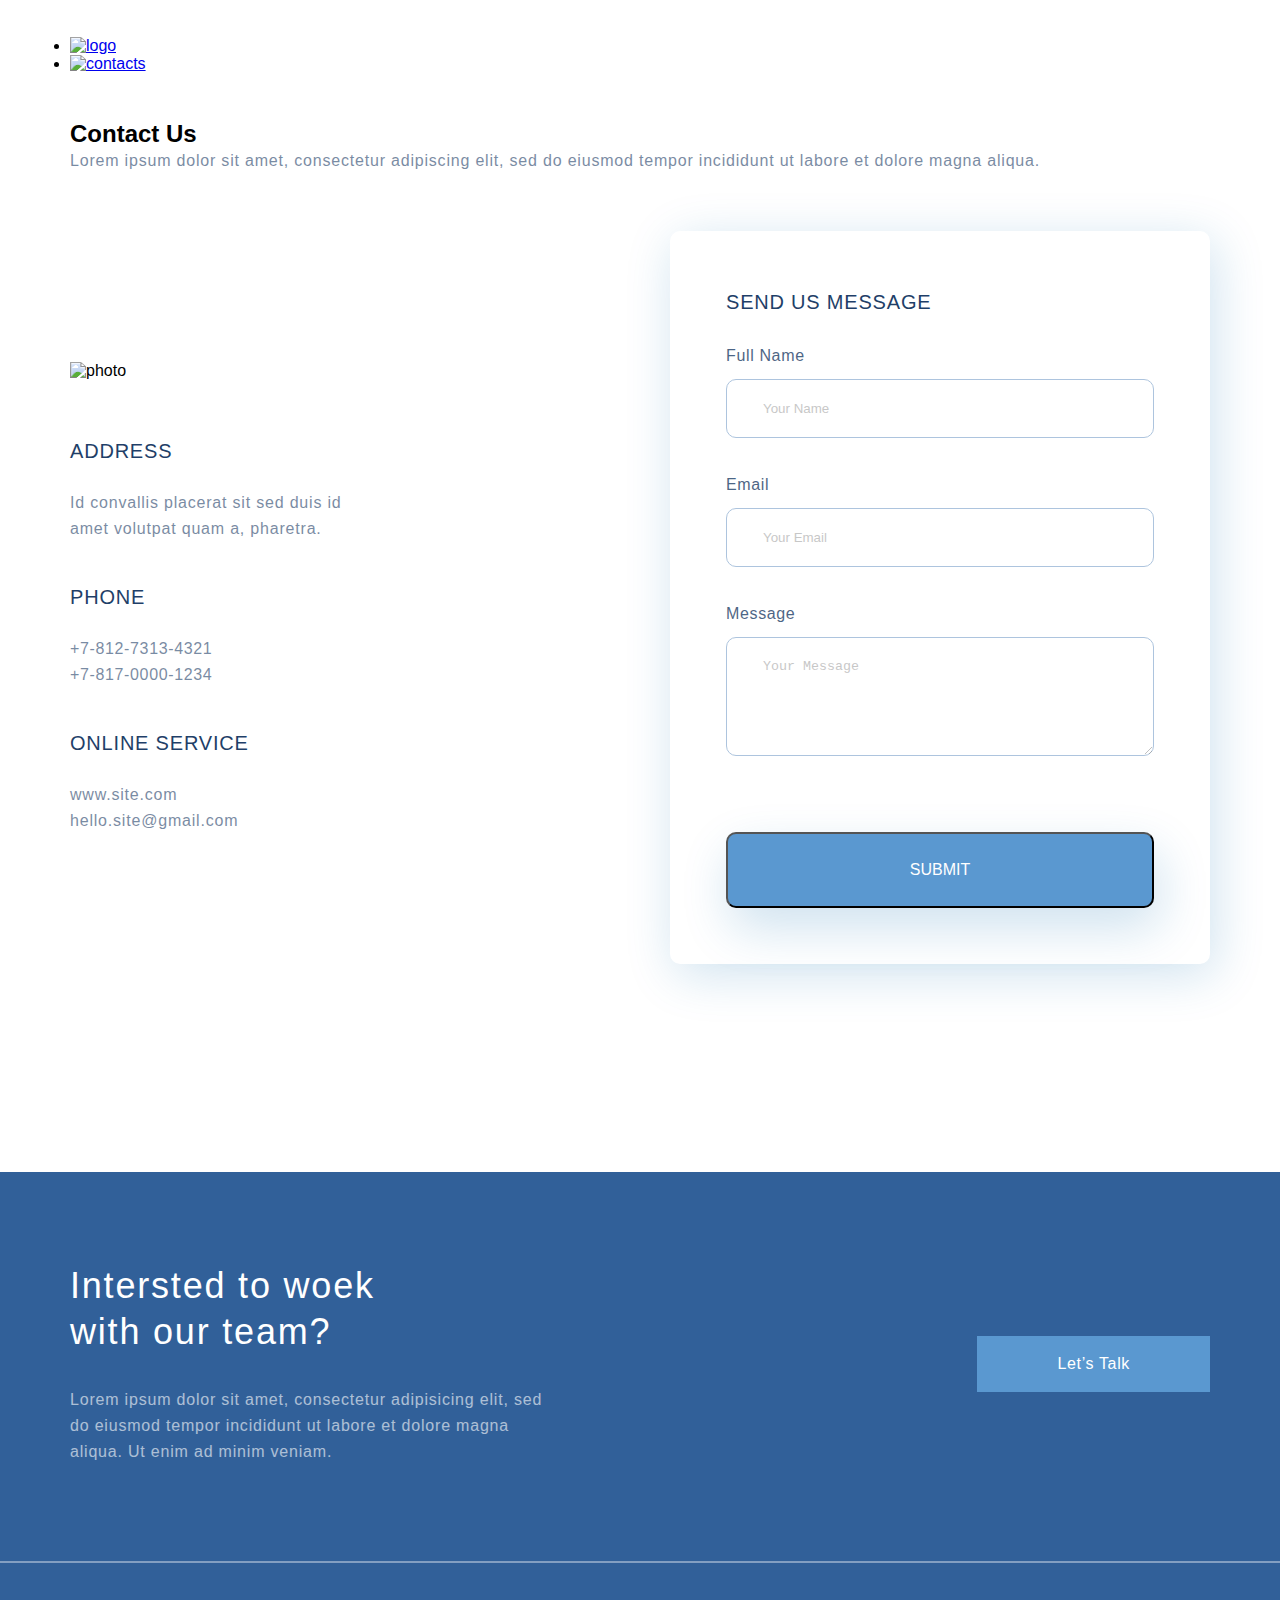
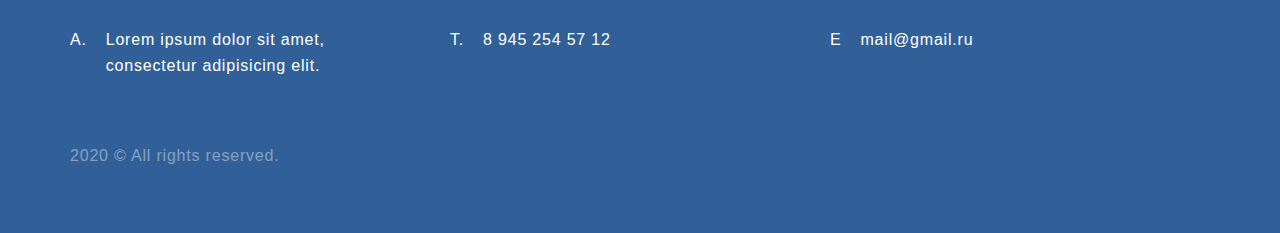
==== contacts.html @ a0708157 "Add files via upload" ====
<!DOCTYPE html>
<html lang="en">

<head>
    <meta charset="UTF-8">
    <meta name="viewport" content="width=device-width, initial-scale=1.0">
    <title>Document</title>
    <link rel="stylesheet" href="style.css">
</head>

<body>

    <div class="container">
        <ul class="header header_menu_contacts">
            <li><a href="index.html"><img src="img/logo.svg" alt="logo"></a></li>
            <li><a href="contacts.html"><img src="img/contacts.svg" alt="contacts"></a></li>
        </ul>
    </div>
    <div class="contact_header">
        <div class="container contact_header_block">
            <h2 class="contacts_heading">Contact Us</h2>
            <p class="text contact_header_text">Lorem ipsum dolor sit amet, consectetur adipiscing elit, sed do eiusmod
                tempor incididunt ut labore et dolore magna aliqua. </p>
        </div>
    </div>

    <form action="#" class="main container">
        <div class="contacts-info">
            <img class="contacts_img" src="img/main-img.svg" alt="photo">
            <div class="contacts_block">
                <h4 class="heading-mini heading-mini_contacts">Address</h4>
                <p class="text contact-info_text">Id convallis placerat sit sed duis id amet volutpat quam a, pharetra.
                </p>
            </div>
            <div class="contacts_block">
                <h4 class="heading-mini heading-mini_contacts">Phone</h4>
                <ul class="phone">
                    <li class="text contacts-info_text">+7-812-7313-4321</li>
                    <li class="text contacts-info_text">+7-817-0000-1234</li>
                </ul>
            </div>
            <div class="contacts_block">
                <h4 class="heading-mini heading-mini_contacts">Online service</h4>
                <ul class="email">
                    <li><a class="contacts_link"
                            href="https://courses.geekbrains.ru/?utm_campaign=yandex_s_spb_brand_lp_main&utm_content=cid%3A29229372%7Cgid%3A3369622621%7Caid%3A5854715253%7Cpt%3Apremium%7Cpos%3A1%7Cst%3Asearch%7Csrc%3Anone%7Cdvc%3Adesktop%7Creg%3A2%7Cadph%3Ano%7Capt%3Anone%7Cret%3A%7Cdsa%3A13551098826&utm_medium=cpc&utm_source=yandex.ru&utm_term=geekbrains&yclid=7011306857678527918"
                            target="_blank">www.site.com</a>
                    </li>
                    <li><a class="contacts_link" href="mailto:mail@gmail.ru">hello.site@gmail.com</a></li>
                </ul>
            </div>
        </div>
        <div class="form">

            <h4 class="heading-mini heading-mini_contacts heading_mini_form">Send us message</h4>
            <div class="full-name input_block">
                <label class="label" for="full_name">Full Name</label> <br>
                <input id="full_name" class="input" type="text" placeholder="Your Name"><br>
            </div>
            <div class="email">
                <label class="label" for="email">Email</label> <br>
                <input id="email" class="input" type="email" placeholder="Your Email"><br>
            </div>
            <div class="message">
                <label class="label" for="message">Message</label> <br>
                <textarea id="message" placeholder="Your Message" class="input textarea" cols="30"
                    rows="5"></textarea><br>
            </div>
            <button class="submit" type="submit">Submit</button>
        </div>
    </form>
    <div class="wrapper map">
        <script type="text/javascript" charset="utf-8" async
            src="https://api-maps.yandex.ru/services/constructor/1.0/js/?um=constructor%3A8bc6277e06742c98f6748c76fd087f688d82225aa0cd35ab72b4a6b7f9336fe0&amp;width=100%25&amp;height=400&amp;lang=ru_RU&amp;scroll=true"></script>
    </div>
    <div class="footer footer_contacts">
        <div class="container footer-container">
            <div class="footer_top">
                <div class="footer_block">
                    <h3 class="heading footer_heading">Intersted to woek
                        with our team?</h3>
                    <p class="text footer_text">Lorem ipsum dolor sit amet, consectetur adipisicing elit, sed do eiusmod
                        tempor
                        incididunt ut labore et dolore magna aliqua. Ut enim ad minim veniam.</p>
                </div>
                <a href="#" class="footer_button">Let’s Talk</a>
            </div>
        </div>
        <hr class="line">
        <div class="container footer-container">
            <div class="footer_bottom">

                <ul class="footer_info">
                    <li class="footer_info_item">
                        Lorem ipsum dolor sit amet,
                        consectetur
                        adipisicing elit.
                    </li>
                    <li class="footer_info_item">
                        8 945 254 57 12
                    </li>
                    <li class="footer_info_item">
                        mail@gmail.ru
                    </li>
                </ul>

                <div class="footer_copy">
                    <p class="text copy_text">2020 © All rights reserved.</p>
                </div>
            </div>
        </div>
    </div>
</body>

</html>
---- style.css ----
* {
  margin: 0;
  padding: 0;
}

body {
  font-family: sans-serif;
}

.container {
  max-width: 1140px;
  margin: 0 auto;
}

.wrapper {
  max-width: 940px;
  margin: 0 auto;
}

.top {
  min-height: 768px;
  background: -webkit-gradient(linear, left bottom, left top, color-stop(8.84%, #EBF3FB), color-stop(31.12%, rgba(152, 195, 232, 0)));
  background: linear-gradient(0deg, #EBF3FB 8.84%, rgba(152, 195, 232, 0) 31.12%);
}

.top_box {
  display: -webkit-box;
  display: -ms-flexbox;
  display: flex;
  -webkit-box-orient: vertical;
  -webkit-box-direction: normal;
      -ms-flex-direction: column;
          flex-direction: column;
  height: 100%;
}

.top_info {
  padding-top: 115px;
  -webkit-box-flex: 1;
      -ms-flex-positive: 1;
          flex-grow: 1;
  background-image: url(img/top_back.png);
  background-repeat: no-repeat;
  background-position: right center;
  background-size: 50%;
}

.top_heading {
  width: 510px;
  font-size: 64px;
  color: #1F3F68;
  font-weight: 300;
  line-height: 74px;
  letter-spacing: 0.04em;
  margin-bottom: 32px;
}

.top_text {
  width: 425px;
}

.top_button {
  font-size: 16px;
  line-height: 26px;
  text-align: center;
  letter-spacing: 0.04em;
  color: #FFFFFF;
  background: #5A98D0;
  -webkit-box-shadow: 5px 10px 20px rgba(53, 110, 173, 0.2);
          box-shadow: 5px 10px 20px rgba(53, 110, 173, 0.2);
  border-radius: 10px;
  padding: 15px 50px;
  text-decoration: none;
  display: inline-block;
  margin-top: 71px;
}

.top .header {
  display: -webkit-box;
  display: -ms-flexbox;
  display: flex;
  -webkit-box-pack: justify;
      -ms-flex-pack: justify;
          justify-content: space-between;
  list-style-type: none;
  padding-top: 42px;
}

.text {
  font-size: 16px;
  line-height: 26px;
  color: #1F3F68;
  letter-spacing: 0.05em;
  opacity: 0.6;
}

.text_project {
  text-align: center;
  color: #222222;
  opacity: 1;
  width: 75%;
  margin: 32px auto 64px;
}

.what-we-do {
  padding-top: 64px;
}

.card {
  width: 359px;
  padding: 44px 32px;
  -webkit-box-sizing: border-box;
          box-sizing: border-box;
  background: #FFFFFF;
  -webkit-box-shadow: 5px 20px 50px rgba(16, 112, 177, 0.2);
          box-shadow: 5px 20px 50px rgba(16, 112, 177, 0.2);
  border-radius: 10px;
  display: -webkit-box;
  display: -ms-flexbox;
  display: flex;
  -webkit-box-orient: vertical;
  -webkit-box-direction: normal;
      -ms-flex-direction: column;
          flex-direction: column;
}

.card_box {
  display: -webkit-box;
  display: -ms-flexbox;
  display: flex;
  -webkit-box-pack: justify;
      -ms-flex-pack: justify;
          justify-content: space-between;
  padding-top: 64px;
}

.card_link {
  font-size: 14px;
  line-height: 30px;
  letter-spacing: 0.05em;
  color: #5A98D0;
  text-decoration: none;
  padding-top: 28px;
}

.card_link:hover {
  text-decoration: underline;
}

.card_text {
  margin-top: 14px;
}

.card-2 {
  padding-top: 0;
}

.card_img {
  -ms-flex-item-align: center;
      -ms-grid-row-align: center;
      align-self: center;
  margin-bottom: 51px;
}

.card_img-2 {
  margin-bottom: 45px;
}

.project {
  padding-top: 64px;
}

.project_parent {
  display: -webkit-box;
  display: -ms-flexbox;
  display: flex;
  -webkit-box-pack: justify;
      -ms-flex-pack: justify;
          justify-content: space-between;
  margin-top: 32px;
}

.project_item {
  position: relative;
  -webkit-box-flex: 1;
      -ms-flex-positive: 1;
          flex-grow: 1;
}

.project_item_margin {
  margin-right: 32px;
}

.project_img {
  width: 100%;
}

.project_text {
  font-size: 32px;
  line-height: 46px;
  letter-spacing: 0.05em;
  color: #FFFFFF;
  position: absolute;
  top: 64px;
  right: 64px;
  text-align: right;
}

.project_text_other {
  font-size: 28px;
  right: auto;
  top: 32px;
  left: 32px;
  text-align: left;
}

.heading {
  font-size: 36px;
  font-weight: 300;
  line-height: 46px;
  letter-spacing: 0.05em;
  text-align: center;
  color: #000000;
}

.heading-mini {
  font-size: 20px;
  line-height: 30px;
  color: #1F3F68;
  letter-spacing: 0.05em;
}

.heading-mini_contacts {
  font-weight: 500;
  letter-spacing: 0.04em;
  text-transform: uppercase;
  margin-bottom: 24px;
}

.heading-mini_other {
  margin-bottom: 15px;
}

.main {
  display: -webkit-box;
  display: -ms-flexbox;
  display: flex;
  padding-top: 57px;
  padding-bottom: 96px;
  -webkit-box-pack: justify;
      -ms-flex-pack: justify;
          justify-content: space-between;
}

.main .contacts-info {
  width: 301px;
  -ms-flex-item-align: center;
      -ms-grid-row-align: center;
      align-self: center;
}

.main .contacts_img {
  margin-bottom: 56px;
}

.main .contacts_block {
  margin-bottom: 40px;
}

.main .contacts_link {
  font-size: 16px;
  line-height: 26px;
  letter-spacing: 0.05em;
  color: #1F3F68;
  text-decoration: none;
  opacity: 0.6;
}

.main .contacts_block:last-child {
  margin-bottom: 0;
}

.main .contacts-info_text {
  font-weight: 300;
  letter-spacing: 0.04em;
}

.main .phone,
.main .email {
  list-style-type: none;
}

.main .form {
  width: 540px;
  background: #FFFFFF;
  -webkit-box-shadow: 5px 10px 50px rgba(16, 112, 177, 0.2);
          box-shadow: 5px 10px 50px rgba(16, 112, 177, 0.2);
  border-radius: 10px;
  display: -webkit-box;
  display: -ms-flexbox;
  display: flex;
  -webkit-box-orient: vertical;
  -webkit-box-direction: normal;
      -ms-flex-direction: column;
          flex-direction: column;
  padding: 56px;
  -webkit-box-sizing: border-box;
          box-sizing: border-box;
}

.main .label {
  font-size: 16px;
  line-height: 30px;
  letter-spacing: 0.04em;
  color: #1F3F68;
  opacity: 0.8;
}

.main .input {
  border: 1px solid #356EAD;
  -webkit-box-sizing: border-box;
          box-sizing: border-box;
  border-radius: 10px;
  opacity: 0.4;
  width: 428px;
  padding: 21px 36px;
  margin-bottom: 32px;
  margin-top: 8px;
}

.main .message {
  margin-bottom: 72px;
}

.main .textarea {
  margin-bottom: 0;
}

.main .submit {
  background: #5A98D0;
  -webkit-box-shadow: 5px 20px 50px rgba(16, 112, 177, 0.2);
          box-shadow: 5px 20px 50px rgba(16, 112, 177, 0.2);
  border-radius: 10px;
  font-weight: 500;
  font-size: 16px;
  line-height: 26px;
  text-align: center;
  color: #FFFFFF;
  text-transform: uppercase;
  width: 100%;
  padding-top: 23px;
  padding-bottom: 23px;
}

.header_menu_contacts {
  margin-bottom: 47px;
  padding-top: 37px;
}

.header_menu_contacts .contact_header {
  background-image: url(img/bg-contacts.jpg);
  background-repeat: no-repeat;
  padding-top: 51px;
  padding-bottom: 49px;
  background-size: cover;
}

.header_menu_contacts .contact_header_block {
  display: -webkit-box;
  display: -ms-flexbox;
  display: flex;
  -webkit-box-orient: vertical;
  -webkit-box-direction: normal;
      -ms-flex-direction: column;
          flex-direction: column;
  -webkit-box-align: center;
      -ms-flex-align: center;
          align-items: center;
}

.header_menu_contacts .contacts_heading {
  font-weight: 500;
  font-size: 44px;
  line-height: 74px;
  text-align: center;
  letter-spacing: 0.04em;
  color: #FFFFFF;
  padding-bottom: 16px;
}

.header_menu_contacts .contact_header_text {
  font-size: 20px;
  line-height: 30px;
  text-align: center;
  letter-spacing: 0.04em;
  color: rgba(255, 255, 255, 0.6);
  width: 780px;
}

.footer {
  background: #316099;
  margin-top: 112px;
  padding-top: 91px;
}

.footer_top {
  padding-bottom: 96px;
  display: -webkit-box;
  display: -ms-flexbox;
  display: flex;
  -webkit-box-pack: justify;
      -ms-flex-pack: justify;
          justify-content: space-between;
  -webkit-box-align: center;
      -ms-flex-align: center;
          align-items: center;
}

.footer_block {
  width: 495px;
}

.footer_text {
  color: #FFFFFF;
}

.footer_heading {
  width: 340px;
  color: #FFFFFF;
  margin-bottom: 32px;
  text-align: left;
}

.footer_button {
  font-size: 16px;
  line-height: 26px;
  text-align: center;
  letter-spacing: 0.04em;
  color: #FFFFFF;
  text-decoration: none;
  background: #5A98D0;
  padding: 15px 80px;
}

.footer_info {
  list-style-type: none;
  display: -webkit-box;
  display: -ms-flexbox;
  display: flex;
  -webkit-box-pack: justify;
      -ms-flex-pack: justify;
          justify-content: space-between;
  padding-top: 64px;
  padding-bottom: 64px;
}

.footer_info_item {
  -webkit-box-flex: 1;
      -ms-flex-positive: 1;
          flex-grow: 1;
  font-size: 16px;
  line-height: 26px;
  letter-spacing: 0.05em;
  color: #FFFFFF;
  display: -webkit-box;
  display: -ms-flexbox;
  display: flex;
  -ms-flex-preferred-size: 33.3333%;
      flex-basis: 33.3333%;
  margin-right: 32px;
}

.footer_info_item:first-child::before {
  content: 'A.';
  display: block;
  margin-right: 19px;
}

.footer_info_item:nth-child(2)::before {
  content: 'T.';
  display: block;
  margin-right: 19px;
}

.footer_info_item:last-child::before {
  content: 'E';
  display: block;
  margin-right: 19px;
}

.footer_bottom {
  padding-bottom: 64px;
}

.footer_bottom_text {
  max-width: 316px;
}

.footer .copy_text {
  color: #FFFFFF;
  opacity: 0.4;
}

.line {
  opacity: 0.4;
  border: 1px solid #FFFFFF;
}

@media (max-width: 1024px) {
  .container {
    padding-left: 32px;
    padding-right: 32px;
  }
  .footer-container {
    padding-left: 124px;
    padding-right: 124px;
  }
  .contact_header_text {
    width: 520px;
  }
  .contact_header {
    padding-top: 50px;
    padding-bottom: 50px;
  }
  .header_menu_contacts {
    margin: 10px 0 41px;
    padding-top: 0;
  }
  .contact_img {
    margin-bottom: 64px;
  }
  .top_info {
    background-position: right 150px;
  }
  .main {
    -webkit-box-orient: vertical;
    -webkit-box-direction: normal;
        -ms-flex-direction: column;
            flex-direction: column;
    padding-top: 64px;
    padding-bottom: 64px;
  }
  .input {
    width: 412px;
  }
  .form {
    -ms-flex-item-align: center;
        -ms-grid-row-align: center;
        align-self: center;
    margin-top: 64px;
  }
  .heading_mini_form {
    width: 178px;
    -ms-flex-item-align: start;
        -ms-grid-row-align: start;
        align-self: start;
  }
  .card_box {
    -webkit-box-orient: vertical;
    -webkit-box-direction: normal;
        -ms-flex-direction: column;
            flex-direction: column;
    -webkit-box-align: center;
        -ms-flex-align: center;
            align-items: center;
  }
  .card {
    margin-bottom: 32px;
  }
  .project_text_other {
    top: 19px;
    left: 19px;
  }
  .footer {
    padding-top: 47px;
  }
  .footer_top {
    padding-bottom: 64px;
  }
  .footer_contacts {
    margin-top: 64px;
  }
  .footer_info {
    -webkit-box-orient: vertical;
    -webkit-box-direction: normal;
        -ms-flex-direction: column;
            flex-direction: column;
  }
  .footer_info_item {
    padding-bottom: 25px;
  }
  .footer_info_item:last-child {
    padding-bottom: 0;
  }
  .footer_block {
    width: 336px;
  }
  .footer_button {
    padding: 4px 31px;
  }
}

@media (max-width: 667px) {
  .container {
    padding-right: 16px;
    padding-left: 16px;
  }
  .top {
    min-height: 376px;
    padding-bottom: 41px;
    -webkit-box-sizing: border-box;
            box-sizing: border-box;
  }
  .contact_header {
    padding-top: 48px;
    padding-bottom: 61px;
  }
  .header_menu_contacts {
    margin: 10px 0 25px;
  }
  .heading_mini_form {
    width: 100%;
  }
  .contact_header_text {
    width: 100%;
  }
  .contacts_heading {
    padding-bottom: 32px;
  }
  .main {
    padding-top: 46px;
    padding-bottom: 32px;
  }
  .contacts_block {
    margin-bottom: 32px;
  }
  .top_info {
    padding-top: 36px;
    display: -webkit-box;
    display: -ms-flexbox;
    display: flex;
    -webkit-box-orient: vertical;
    -webkit-box-direction: normal;
        -ms-flex-direction: column;
            flex-direction: column;
    -webkit-box-align: center;
        -ms-flex-align: center;
            align-items: center;
    background-image: none;
  }
  .top_heading {
    font-size: 32px;
    line-height: 37px;
    text-align: center;
    margin-bottom: 12px;
    width: 100%;
  }
  .top_text {
    width: 100%;
    text-align: center;
  }
  .top_button {
    font-size: 12px;
    padding: 0 8px;
    margin-top: 32px;
  }
  .what-we-do {
    padding-top: 48px;
  }
  .form {
    width: 100%;
    padding: 35px;
    margin-left: 15px;
    margin-right: 15px;
  }
  .input {
    width: 100%;
    margin-bottom: 20px;
    margin-top: 5px;
  }
  .textarea {
    margin-bottom: 0;
  }
  .message {
    margin-bottom: 46px;
  }
  .submit {
    padding-top: 15px;
    padding-bottom: 15px;
  }
  .heading {
    font-size: 24px;
    line-height: 28px;
  }
  .card_box {
    padding-top: 32px;
  }
  .card {
    width: 100%;
  }
  .text_project {
    width: 100%;
  }
  .project_text {
    font-size: 16px;
    line-height: 19px;
    top: 16px;
    right: 16px;
  }
  .project_text_other {
    left: 16px;
  }
  .project_parent {
    -webkit-box-orient: vertical;
    -webkit-box-direction: normal;
        -ms-flex-direction: column;
            flex-direction: column;
    margin-top: 16px;
  }
  .project_item_margin {
    margin-right: 0;
    margin-bottom: 16px;
  }
  .footer {
    margin-top: 64px;
    padding-top: 18px;
  }
  .footer_contacts {
    margin-top: 32px;
  }
  .footer_top {
    -webkit-box-orient: vertical;
    -webkit-box-direction: normal;
        -ms-flex-direction: column;
            flex-direction: column;
    padding-bottom: 40px;
    -ms-flex-wrap: wrap;
        flex-wrap: wrap;
  }
  .footer_heading {
    text-align: center;
    width: 75%;
    margin: 0 auto 32px;
  }
  .footer_text {
    text-align: center;
  }
  .footer_block {
    margin-bottom: 40px;
    width: 100%;
  }
  .footer_button {
    padding: 4px 18px;
  }
  .footer_bottom {
    padding-left: 0;
    padding-right: 0;
    padding-bottom: 32px;
  }
  .footer_info {
    padding-top: 32px;
    padding-bottom: 32px;
  }
  .copy_text {
    text-align: center;
  }
  .footer_info_item {
    padding-bottom: 18px;
  }
  .footer_info_item:last-child {
    padding-bottom: 0;
  }
  .footer_info_item:first-child::before {
    content: '1.';
  }
  .footer_info_item:nth-child(2)::before {
    content: '2.';
  }
  .footer_info_item:last-child::before {
    content: '3.';
  }
}
/*# sourceMappingURL=style.css.map */
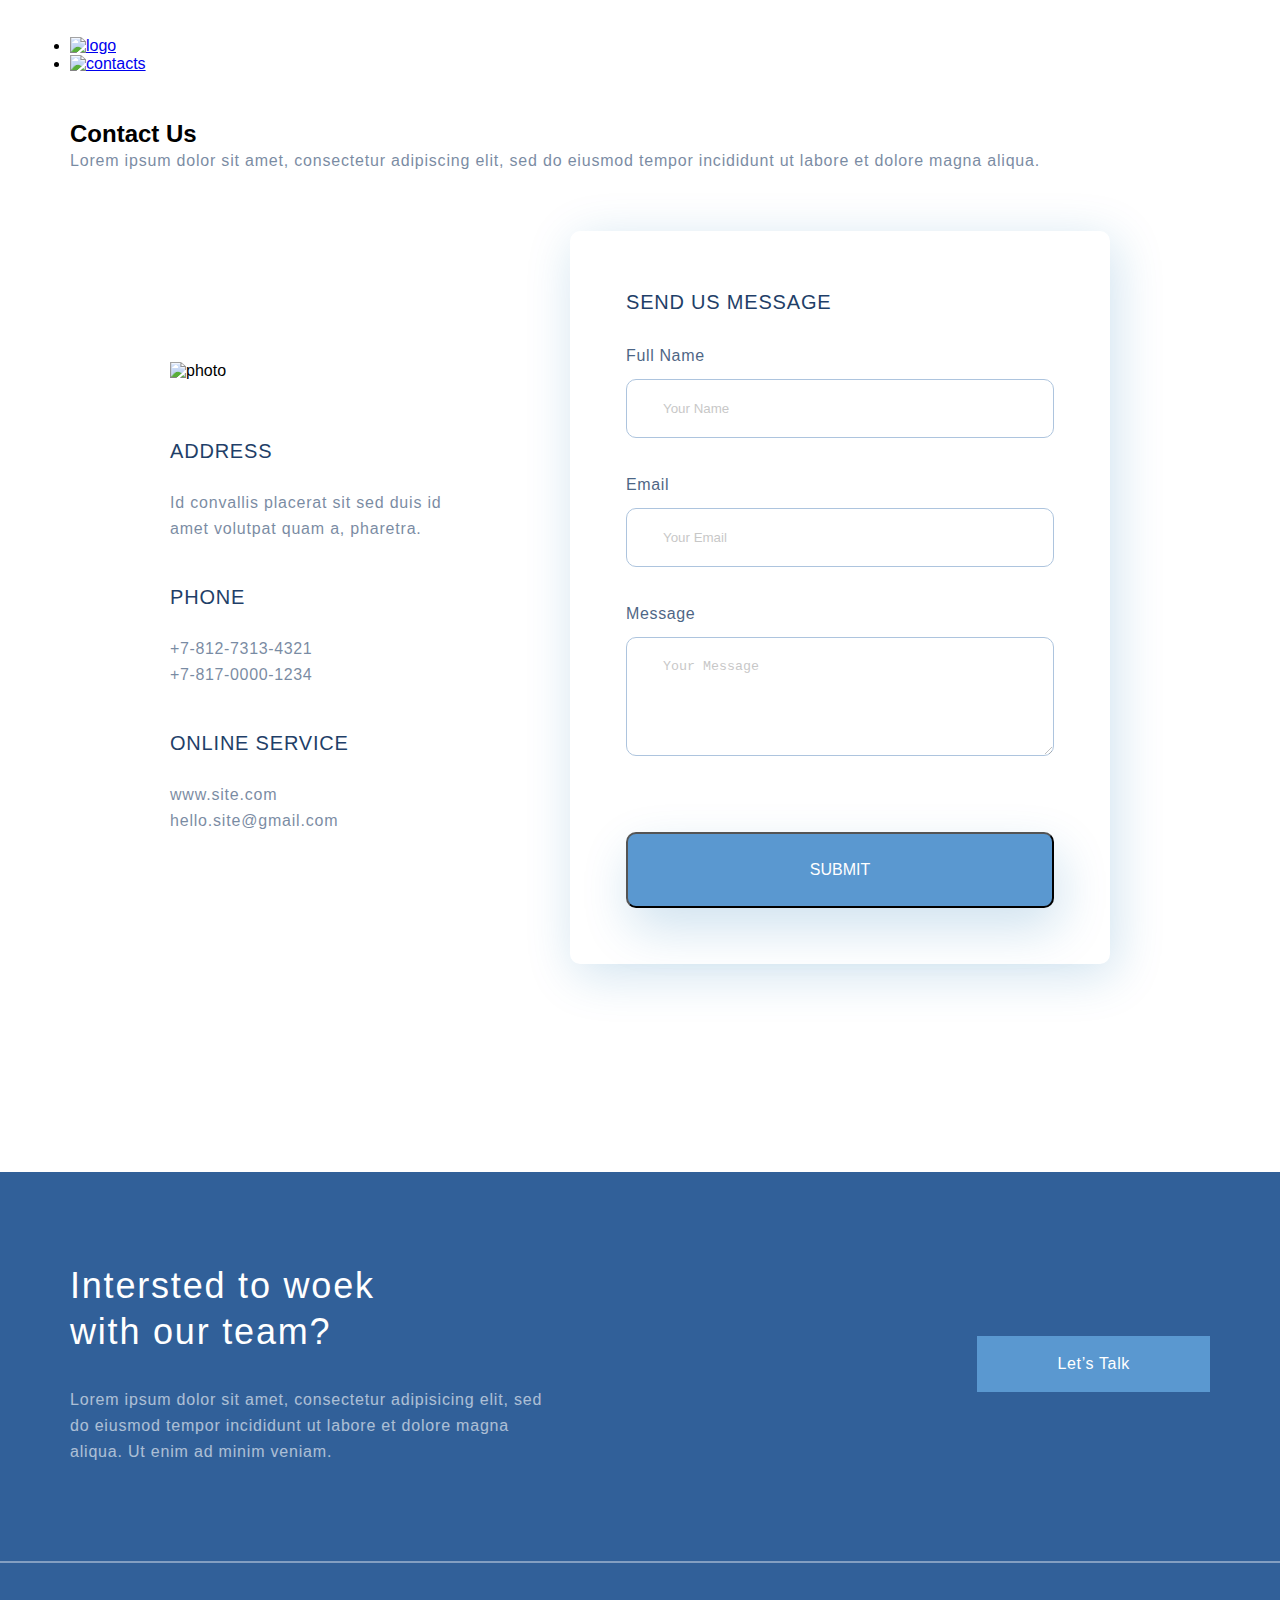
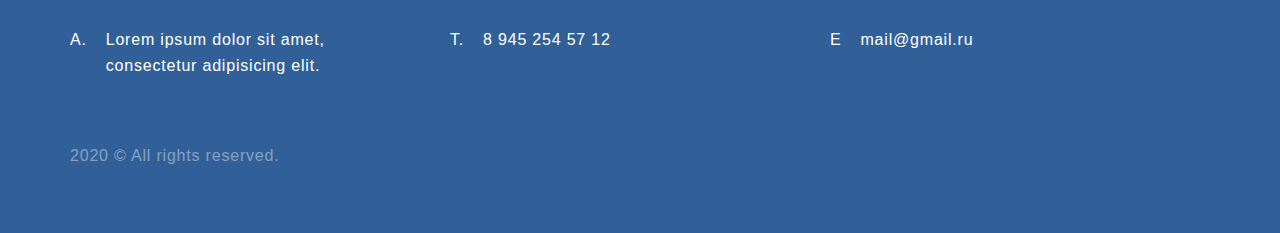
==== commit 8aa5fa68: "изменения ширины блока" ====
--- a/contacts.html
+++ b/contacts.html
@@ -24,7 +24,7 @@
         </div>
     </div>
 
-    <form action="#" class="main container">
+    <form action="#" class="main wrapper">
         <div class="contacts-info">
             <img class="contacts_img" src="img/main-img.svg" alt="photo">
             <div class="contacts_block">
